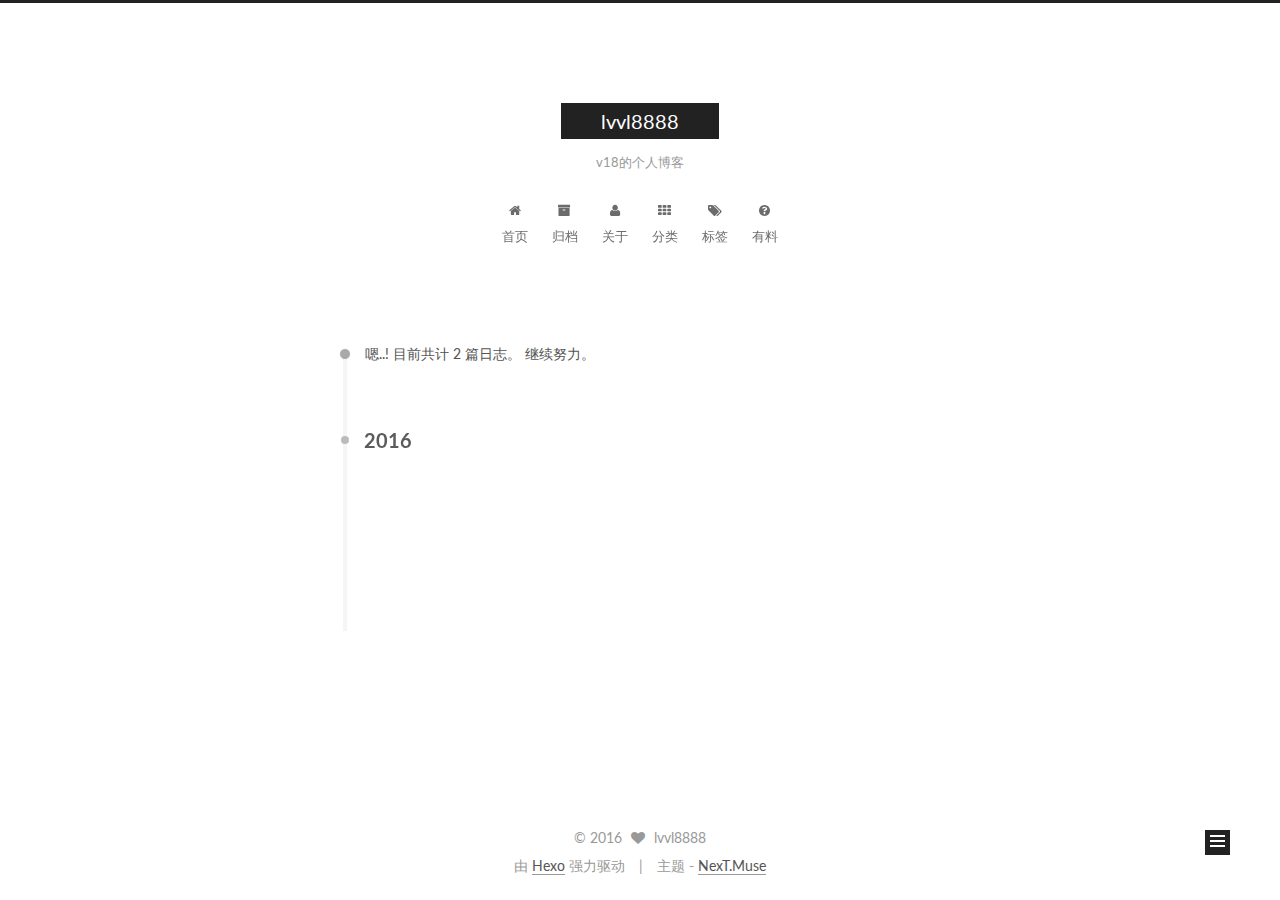
==== archives/index.html @ 8ee13467 "Site updated: 2016-05-21 14:00:47" ====
<!doctype html>



  


<html class="theme-next muse use-motion">
<head>
  <meta charset="UTF-8"/>
<meta http-equiv="X-UA-Compatible" content="IE=edge,chrome=1" />
<meta name="viewport" content="width=device-width, initial-scale=1, maximum-scale=1"/>



<meta http-equiv="Cache-Control" content="no-transform" />
<meta http-equiv="Cache-Control" content="no-siteapp" />












  
  
  <link href="/vendors/fancybox/source/jquery.fancybox.css?v=2.1.5" rel="stylesheet" type="text/css" />




  
  
  
  

  
    
    
  

  

  

  

  

  
    
    
    <link href="//fonts.googleapis.com/css?family=Lato:300,300italic,400,400italic,700,700italic&subset=latin,latin-ext" rel="stylesheet" type="text/css">
  






<link href="/vendors/font-awesome/css/font-awesome.min.css?v=4.4.0" rel="stylesheet" type="text/css" />

<link href="/css/main.css?v=5.0.1" rel="stylesheet" type="text/css" />


  <meta name="keywords" content="Hexo, NexT" />








  <link rel="shortcut icon" type="image/x-icon" href="/favicon.ico?v=5.0.1" />






<meta name="description" content="lvvl8888 v18">
<meta property="og:type" content="website">
<meta property="og:title" content="lvvl8888">
<meta property="og:url" content="http://yoursite.com/archives/index.html">
<meta property="og:site_name" content="lvvl8888">
<meta property="og:description" content="lvvl8888 v18">
<meta name="twitter:card" content="summary">
<meta name="twitter:title" content="lvvl8888">
<meta name="twitter:description" content="lvvl8888 v18">



<script type="text/javascript" id="hexo.configuration">
  var NexT = window.NexT || {};
  var CONFIG = {
    scheme: 'Muse',
    sidebar: {"position":"left","display":"post"},
    fancybox: true,
    motion: true,
    duoshuo: {
      userId: 0,
      author: '博主'
    }
  };
</script>

  <title> 归档 | lvvl8888 </title>
</head>

<body itemscope itemtype="http://schema.org/WebPage" lang="zh-Hans">

  










  
  
    
  

  <div class="container one-collumn sidebar-position-left  page-archive  ">
    <div class="headband"></div>

    <header id="header" class="header" itemscope itemtype="http://schema.org/WPHeader">
      <div class="header-inner"><div class="site-meta ">
  

  <div class="custom-logo-site-title">
    <a href="/"  class="brand" rel="start">
      <span class="logo-line-before"><i></i></span>
      <span class="site-title">lvvl8888</span>
      <span class="logo-line-after"><i></i></span>
    </a>
  </div>
  <p class="site-subtitle">v18的个人博客</p>
</div>

<div class="site-nav-toggle">
  <button>
    <span class="btn-bar"></span>
    <span class="btn-bar"></span>
    <span class="btn-bar"></span>
  </button>
</div>

<nav class="site-nav">
  

  
    <ul id="menu" class="menu">
      
        
        <li class="menu-item menu-item-home">
          <a href="/" rel="section">
            
              <i class="menu-item-icon fa fa-fw fa-home"></i> <br />
            
            首页
          </a>
        </li>
      
        
        <li class="menu-item menu-item-archives">
          <a href="/archives" rel="section">
            
              <i class="menu-item-icon fa fa-fw fa-archive"></i> <br />
            
            归档
          </a>
        </li>
      
        
        <li class="menu-item menu-item-about">
          <a href="/about" rel="section">
            
              <i class="menu-item-icon fa fa-fw fa-user"></i> <br />
            
            关于
          </a>
        </li>
      
        
        <li class="menu-item menu-item-categories">
          <a href="/categories" rel="section">
            
              <i class="menu-item-icon fa fa-fw fa-th"></i> <br />
            
            分类
          </a>
        </li>
      
        
        <li class="menu-item menu-item-tags">
          <a href="/tags" rel="section">
            
              <i class="menu-item-icon fa fa-fw fa-tags"></i> <br />
            
            标签
          </a>
        </li>
      
        
        <li class="menu-item menu-item-something">
          <a href="/something" rel="section">
            
              <i class="menu-item-icon fa fa-fw fa-question-circle"></i> <br />
            
            有料
          </a>
        </li>
      

      
    </ul>
  

  
</nav>

 </div>
    </header>

    <main id="main" class="main">
      <div class="main-inner">
        <div class="content-wrap">
          <div id="content" class="content">
            

  <section id="posts" class="posts-collapse">
    <span class="archive-move-on"></span>

    <span class="archive-page-counter">
      
      
      
        
      
      嗯..! 目前共计 2 篇日志。 继续努力。
    </span>

    

      
      
      

      
        
        <div class="collection-title">
          <h2 class="archive-year motion-element" id="archive-year-2016">2016</h2>
        </div>
      
      

      

  <article class="post post-type-normal" itemscope itemtype="http://schema.org/Article">
    <header class="post-header">

      <h1 class="post-title">
        
            <a class="post-title-link" href="/2016/05/21/lvvl第一篇博客/" itemprop="url">
              
                <span itemprop="name">lvvl第一篇博客</span>
              
            </a>
        
      </h1>

      <div class="post-meta">
        <time class="post-time" itemprop="dateCreated"
              datetime="2016-05-21T10:44:55+08:00"
              content="2016-05-21" >
          05-21
        </time>
      </div>

    </header>
  </article>



    

      
      
      

      
      

      

  <article class="post post-type-normal" itemscope itemtype="http://schema.org/Article">
    <header class="post-header">

      <h1 class="post-title">
        
            <a class="post-title-link" href="/2016/05/21/hello-world/" itemprop="url">
              
                <span itemprop="name">Hello World</span>
              
            </a>
        
      </h1>

      <div class="post-meta">
        <time class="post-time" itemprop="dateCreated"
              datetime="2016-05-21T07:44:03+08:00"
              content="2016-05-21" >
          05-21
        </time>
      </div>

    </header>
  </article>



    

  </section>

  



          </div>
          


          

        </div>
        
          
  
  <div class="sidebar-toggle">
    <div class="sidebar-toggle-line-wrap">
      <span class="sidebar-toggle-line sidebar-toggle-line-first"></span>
      <span class="sidebar-toggle-line sidebar-toggle-line-middle"></span>
      <span class="sidebar-toggle-line sidebar-toggle-line-last"></span>
    </div>
  </div>

  <aside id="sidebar" class="sidebar">
    <div class="sidebar-inner">

      

      

      <section class="site-overview sidebar-panel  sidebar-panel-active ">
        <div class="site-author motion-element" itemprop="author" itemscope itemtype="http://schema.org/Person">
          <img class="site-author-image" itemprop="image"
               src="/images/avatar.gif"
               alt="lvvl8888" />
          <p class="site-author-name" itemprop="name">lvvl8888</p>
          <p class="site-description motion-element" itemprop="description">lvvl8888 v18</p>
        </div>
        <nav class="site-state motion-element">
          <div class="site-state-item site-state-posts">
            <a href="/archives">
              <span class="site-state-item-count">2</span>
              <span class="site-state-item-name">日志</span>
            </a>
          </div>

          
            <div class="site-state-item site-state-categories">
              <a href="/categories">
                <span class="site-state-item-count">1</span>
                <span class="site-state-item-name">分类</span>
              </a>
            </div>
          

          
            <div class="site-state-item site-state-tags">
              <a href="/tags">
                <span class="site-state-item-count">3</span>
                <span class="site-state-item-name">标签</span>
              </a>
            </div>
          

        </nav>

        

        <div class="links-of-author motion-element">
          
        </div>

        
        

        
        

      </section>

      

    </div>
  </aside>


        
      </div>
    </main>

    <footer id="footer" class="footer">
      <div class="footer-inner">
        <div class="copyright" >
  
  &copy; 
  <span itemprop="copyrightYear">2016</span>
  <span class="with-love">
    <i class="fa fa-heart"></i>
  </span>
  <span class="author" itemprop="copyrightHolder">lvvl8888</span>
</div>

<div class="powered-by">
  由 <a class="theme-link" href="http://hexo.io">Hexo</a> 强力驱动
</div>

<div class="theme-info">
  主题 -
  <a class="theme-link" href="https://github.com/iissnan/hexo-theme-next">
    NexT.Muse
  </a>
</div>

        

        
      </div>
    </footer>

    <div class="back-to-top">
      <i class="fa fa-arrow-up"></i>
    </div>
  </div>

  

<script type="text/javascript">
  if (Object.prototype.toString.call(window.Promise) !== '[object Function]') {
    window.Promise = null;
  }
</script>









  



  
  <script type="text/javascript" src="/vendors/jquery/index.js?v=2.1.3"></script>

  
  <script type="text/javascript" src="/vendors/fastclick/lib/fastclick.min.js?v=1.0.6"></script>

  
  <script type="text/javascript" src="/vendors/jquery_lazyload/jquery.lazyload.js?v=1.9.7"></script>

  
  <script type="text/javascript" src="/vendors/velocity/velocity.min.js?v=1.2.1"></script>

  
  <script type="text/javascript" src="/vendors/velocity/velocity.ui.min.js?v=1.2.1"></script>

  
  <script type="text/javascript" src="/vendors/fancybox/source/jquery.fancybox.pack.js?v=2.1.5"></script>


  


  <script type="text/javascript" src="/js/src/utils.js?v=5.0.1"></script>

  <script type="text/javascript" src="/js/src/motion.js?v=5.0.1"></script>



  
  

  
  
    <script type="text/javascript" id="motion.page.archive">
      $('.archive-year').velocity('transition.slideLeftIn');
    </script>
  


  


  <script type="text/javascript" src="/js/src/bootstrap.js?v=5.0.1"></script>



  



  



  
  
  

  

  

</body>
</html>
---- css/main.css ----
/* normalize.css v3.0.2 | MIT License | git.io/normalize */
html {
  font-family: sans-serif; /* 1 */
  -ms-text-size-adjust: 100%; /* 2 */
  -webkit-text-size-adjust: 100%; /* 2 */
}
body {
  margin: 0;
}
article,
aside,
details,
figcaption,
figure,
footer,
header,
hgroup,
main,
menu,
nav,
section,
summary {
  display: block;
}
audio,
canvas,
progress,
video {
  display: inline-block; /* 1 */
  vertical-align: baseline; /* 2 */
}
audio:not([controls]) {
  display: none;
  height: 0;
}
[hidden],
template {
  display: none;
}
a {
  background-color: transparent;
}
a:active,
a:hover {
  outline: 0;
}
abbr[title] {
  border-bottom: 1px dotted;
}
b,
strong {
  font-weight: bold;
}
dfn {
  font-style: italic;
}
h1 {
  font-size: 2em;
  margin: 0.67em 0;
}
mark {
  background: #ff0;
  color: #000;
}
small {
  font-size: 80%;
}
sub,
sup {
  font-size: 75%;
  line-height: 0;
  position: relative;
  vertical-align: baseline;
}
sup {
  top: -0.5em;
}
sub {
  bottom: -0.25em;
}
img {
  border: 0;
}
svg:not(:root) {
  overflow: hidden;
}
figure {
  margin: 1em 40px;
}
hr {
  -moz-box-sizing: content-box;
  box-sizing: content-box;
  height: 0;
}
pre {
  overflow: auto;
}
code,
kbd,
pre,
samp {
  font-family: monospace, monospace;
  font-size: 1em;
}
button,
input,
optgroup,
select,
textarea {
  color: inherit; /* 1 */
  font: inherit; /* 2 */
  margin: 0; /* 3 */
}
button {
  overflow: visible;
}
button,
select {
  text-transform: none;
}
button,
html input[type="button"],
input[type="reset"],
input[type="submit"] {
  -webkit-appearance: button; /* 2 */
  cursor: pointer; /* 3 */
}
button[disabled],
html input[disabled] {
  cursor: default;
}
button::-moz-focus-inner,
input::-moz-focus-inner {
  border: 0;
  padding: 0;
}
input {
  line-height: normal;
}
input[type="checkbox"],
input[type="radio"] {
  box-sizing: border-box; /* 1 */
  padding: 0; /* 2 */
}
input[type="number"]::-webkit-inner-spin-button,
input[type="number"]::-webkit-outer-spin-button {
  height: auto;
}
input[type="search"] {
  -webkit-appearance: textfield; /* 1 */
  -moz-box-sizing: content-box;
  -webkit-box-sizing: content-box; /* 2 */
  box-sizing: content-box;
}
input[type="search"]::-webkit-search-cancel-button,
input[type="search"]::-webkit-search-decoration {
  -webkit-appearance: none;
}
fieldset {
  border: 1px solid #c0c0c0;
  margin: 0 2px;
  padding: 0.35em 0.625em 0.75em;
}
legend {
  border: 0; /* 1 */
  padding: 0; /* 2 */
}
textarea {
  overflow: auto;
}
optgroup {
  font-weight: bold;
}
table {
  border-collapse: collapse;
  border-spacing: 0;
}
td,
th {
  padding: 0;
}
::selection {
  background: #262a30;
  color: #fff;
}
body {
  position: relative;
  font-family: 'Lato', "PingFang SC", "Microsoft YaHei", sans-serif;
  font-size: 14px;
  line-height: 2;
  color: #555;
  background: #fff;
}
@media (max-width: 767px) {
  body {
    padding-right: 0 !important;
  }
}
@media (min-width: 768px) and (max-width: 991px) {
  body {
    padding-right: 0 !important;
  }
}
@media (min-width: 1600px) {
  body {
    font-size: 16px;
  }
}
h1,
h2,
h3,
h4,
h5,
h6 {
  margin: 0;
  padding: 0;
  font-weight: bold;
  line-height: 1.5;
  font-family: 'Lato', "PingFang SC", "Microsoft YaHei", sans-serif;
}
h2,
h3,
h4,
h5,
h6 {
  margin: 20px 0 15px;
}
h1 {
  font-size: 22px;
}
@media (max-width: 767px) {
  h1 {
    font-size: 18px;
  }
}
h2 {
  font-size: 20px;
}
@media (max-width: 767px) {
  h2 {
    font-size: 16px;
  }
}
h3 {
  font-size: 18px;
}
@media (max-width: 767px) {
  h3 {
    font-size: 14px;
  }
}
h4 {
  font-size: 16px;
}
@media (max-width: 767px) {
  h4 {
    font-size: 12px;
  }
}
h5 {
  font-size: 14px;
}
@media (max-width: 767px) {
  h5 {
    font-size: 10px;
  }
}
h6 {
  font-size: 12px;
}
@media (max-width: 767px) {
  h6 {
    font-size: 8px;
  }
}
p {
  margin: 0 0 25px 0;
}
a {
  color: #555;
  text-decoration: none;
  border-bottom: 1px solid #999;
  word-wrap: break-word;
}
a:hover {
  color: #222;
  border-bottom-color: #222;
}
ul {
  list-style: none;
}
blockquote {
  margin: 0;
  padding: 0;
}
img {
  display: block;
  margin: auto;
  max-width: 100%;
  height: auto;
}
hr {
  margin: 40px 0;
  height: 3px;
  border: none;
  background-color: #ddd;
  background-image: repeating-linear-gradient(-45deg, #fff, #fff 4px, transparent 4px, transparent 8px);
}
blockquote {
  padding: 0 15px;
  color: #666;
  border-left: 4px solid #ddd;
}
blockquote cite::before {
  content: "-";
  padding: 0 5px;
}
dt {
  font-weight: 700;
}
dd {
  margin: 0;
  padding: 0;
}
.text-left {
  text-align: left;
}
.text-center {
  text-align: center;
}
.text-right {
  text-align: right;
}
.text-justify {
  text-align: justify;
}
.text-nowrap {
  white-space: nowrap;
}
.text-lowercase {
  text-transform: lowercase;
}
.text-uppercase {
  text-transform: uppercase;
}
.text-capitalize {
  text-transform: capitalize;
}
.center-block {
  display: block;
  margin-left: auto;
  margin-right: auto;
}
.clearfix:before,
.clearfix:after {
  content: " ";
  display: table;
}
.clearfix:after {
  clear: both;
}
.pullquote {
  width: 45%;
}
.pullquote.left {
  float: left;
  margin-left: 5px;
  margin-right: 10px;
}
.pullquote.right {
  float: right;
  margin-left: 10px;
  margin-right: 5px;
}
.affix.affix.affix {
  position: fixed;
}
.translation {
  margin-top: -20px;
  font-size: 14px;
  color: #999;
}
.scrollbar-measure {
  width: 100px;
  height: 100px;
  overflow: scroll;
  position: absolute;
  top: -9999px;
}
.use-motion .motion-element {
  opacity: 0;
}
#local-search-input {
  padding: 3px;
  border: none;
  text-indent: 14px;
  border-radius: 0;
  width: 140px;
  outline: none;
  border-bottom: 1px solid #999;
  background: inherit;
  opacity: 0.5;
}
#local-search-input:focus {
  opacity: 1;
}
.search-icon {
  position: absolute;
  top: 9px;
}
table {
  margin: 20px 0;
  width: 100%;
  border-collapse: collapse;
  border-spacing: 0;
  border: 1px solid #ddd;
  font-size: 14px;
  table-layout: fixed;
  word-wrap: break-all;
}
table>tbody>tr:nth-of-type(odd) {
  background-color: #f9f9f9;
}
table>tbody>tr:hover {
  background-color: #f5f5f5;
}
caption,
th,
td {
  padding: 8px;
  text-align: left;
  vertical-align: middle;
  font-weight: normal;
}
th,
td {
  border-bottom: 3px solid #ddd;
  border-right: 1px solid #eee;
}
th {
  padding-bottom: 10px;
  font-weight: 700;
}
td {
  border-bottom-width: 1px;
}
html,
body {
  height: 100%;
}
.container {
  position: relative;
  min-height: 100%;
}
.header-inner {
  margin: 0 auto;
  padding: 100px 0 70px;
  width: 700px;
}
@media (min-width: 1600px) {
  .container .header-inner {
    width: 900px;
  }
}
.main {
  padding-bottom: 150px;
}
.main-inner {
  margin: 0 auto;
  width: 700px;
}
@media (min-width: 1600px) {
  .container .main-inner {
    width: 900px;
  }
}
.footer {
  position: absolute;
  left: 0;
  bottom: 0;
  width: 100%;
  min-height: 50px;
}
.footer-inner {
  box-sizing: border-box;
  margin: 20px auto;
  width: 700px;
}
@media (min-width: 1600px) {
  .container .footer-inner {
    width: 900px;
  }
}
pre,
.highlight {
  overflow: auto;
  margin: 20px 0;
  padding: 15px;
  font-size: 13px;
  color: #4d4d4c;
  background: #f7f7f7;
  line-height: 1.6;
}
pre,
code {
  font-family: consolas, Menlo, "PingFang SC", "Microsoft YaHei", monospace;
}
code {
  padding: 2px 4px;
  word-break: break-all;
  color: #555;
  background: #eee;
  border-radius: 4px;
  font-size: 13px;
}
pre code {
  padding: 0;
  color: #4d4d4c;
  background: none;
  text-shadow: none;
}
.highlight pre {
  border: none;
  margin: 0;
  padding: 1px;
}
.highlight table {
  margin: 0;
  width: auto;
  border: none;
}
.highlight td {
  border: none;
  padding: 0;
}
.highlight figcaption {
  font-size: 1em;
  color: #4d4d4c;
  line-height: 1em;
  margin-bottom: 1em;
}
.highlight figcaption:before,
.highlight figcaption:after {
  content: " ";
  display: table;
}
.highlight figcaption:after {
  clear: both;
}
.highlight figcaption a {
  float: right;
  color: #4d4d4c;
}
.highlight figcaption a:hover {
  border-bottom-color: #4d4d4c;
}
.highlight .gutter pre {
  color: #666;
  text-align: right;
  padding-right: 20px;
}
.highlight .line {
  height: 20px;
}
.gist table {
  width: auto;
}
.gist table td {
  border: none;
}
pre .comment {
  color: #8e908c;
}
pre .variable,
pre .attribute,
pre .tag,
pre .regexp,
pre .ruby .constant,
pre .xml .tag .title,
pre .xml .pi,
pre .xml .doctype,
pre .html .doctype,
pre .css .id,
pre .css .class,
pre .css .pseudo {
  color: #c82829;
}
pre .number,
pre .preprocessor,
pre .built_in,
pre .literal,
pre .params,
pre .constant,
pre .command {
  color: #f5871f;
}
pre .ruby .class .title,
pre .css .rules .attribute,
pre .string,
pre .value,
pre .inheritance,
pre .header,
pre .ruby .symbol,
pre .xml .cdata,
pre .special,
pre .number,
pre .formula {
  color: #718c00;
}
pre .title,
pre .css .hexcolor {
  color: #3e999f;
}
pre .function,
pre .python .decorator,
pre .python .title,
pre .ruby .function .title,
pre .ruby .title .keyword,
pre .perl .sub,
pre .javascript .title,
pre .coffeescript .title {
  color: #4271ae;
}
pre .keyword,
pre .javascript .function {
  color: #8959a8;
}
.full-image.full-image.full-image {
  border: none;
  max-width: 100%;
  width: auto;
  margin: 20px auto;
}
@media (min-width: 992px) {
  .full-image.full-image.full-image {
    max-width: none;
    width: 126%;
    margin: 0 -13%;
  }
}
.blockquote-center,
.page-home .post-type-quote blockquote,
.page-post-detail .post-type-quote blockquote {
  position: relative;
  margin: 40px 0;
  padding: 0;
  border-left: none;
  text-align: center;
}
.blockquote-center::before,
.page-home .post-type-quote blockquote::before,
.page-post-detail .post-type-quote blockquote::before,
.blockquote-center::after,
.page-home .post-type-quote blockquote::after,
.page-post-detail .post-type-quote blockquote::after {
  position: absolute;
  content: ' ';
  display: block;
  width: 100%;
  height: 24px;
  opacity: 0.2;
  background-repeat: no-repeat;
  background-position: 0 -6px;
  background-size: 22px 22px;
}
.blockquote-center::before,
.page-home .post-type-quote blockquote::before,
.page-post-detail .post-type-quote blockquote::before {
  top: -20px;
  background-image: url("../images/quote-l.svg");
  border-top: 1px solid #ccc;
}
.blockquote-center::after,
.page-home .post-type-quote blockquote::after,
.page-post-detail .post-type-quote blockquote::after {
  bottom: -20px;
  background-image: url("../images/quote-r.svg");
  border-bottom: 1px solid #ccc;
  background-position: 100% 8px;
}
.blockquote-center p,
.page-home .post-type-quote blockquote p,
.page-post-detail .post-type-quote blockquote p,
.blockquote-center div,
.page-home .post-type-quote blockquote div,
.page-post-detail .post-type-quote blockquote div {
  text-align: center;
}
.post .post-body .group-picture img {
  box-sizing: border-box;
  padding: 0 3px;
  border: none;
}
.post .group-picture-row {
  overflow: hidden;
  margin-top: 6px;
}
.post .group-picture-row:first-child {
  margin-top: 0;
}
.post .group-picture-column {
  float: left;
}
.page-post-detail .post-body .group-picture-column {
  float: none;
  margin-top: 10px;
  width: auto !important;
}
.page-post-detail .post-body .group-picture-column img {
  margin: 0 auto;
}
.page-archive .group-picture-container {
  overflow: hidden;
}
.page-archive .group-picture-row {
  float: left;
}
.page-archive .group-picture-row:first-child {
  margin-top: 6px;
}
.page-archive .group-picture-column {
  max-width: 150px;
  max-height: 150px;
}
.btn {
  display: inline-block;
  padding: 0 20px;
  font-size: 14px;
  color: #fff;
  background: #222;
  border: 2px solid #222;
  text-decoration: none;
  border-radius: 0;
  transition-property: background-color;
  transition-duration: 0.2s;
  transition-timing-function: ease-in-out;
  transition-delay: 0s;
}
.btn:hover,
.post-more-link .btn:hover {
  border-color: #222;
  color: #222;
  background: #fff;
}
.btn-bar {
  display: block;
  width: 22px;
  height: 2px;
  background: #555;
  border-radius: 1px;
}
.btn-bar+.btn-bar {
  margin-top: 4px;
}
.pagination {
  margin: 120px 0 40px;
  text-align: center;
  border-top: 1px solid #eee;
}
.page-number-basic,
.pagination .prev,
.pagination .next,
.pagination .page-number,
.pagination .space {
  display: inline-block;
  position: relative;
  top: -1px;
  margin: 0 10px;
  padding: 0 10px;
  line-height: 30px;
}
@media (max-width: 767px) {
  .page-number-basic,
  .pagination .prev,
  .pagination .next,
  .pagination .page-number,
  .pagination .space {
    margin: 0 5px;
  }
}
.pagination .prev,
.pagination .next,
.pagination .page-number {
  border-bottom: 0;
  border-top: 1px solid #eee;
  transition-property: border-color;
  transition-duration: 0.2s;
  transition-timing-function: ease-in-out;
  transition-delay: 0s;
}
.pagination .prev:hover,
.pagination .next:hover,
.pagination .page-number:hover {
  border-top-color: #222;
}
.pagination .space {
  padding: 0;
  margin: 0;
}
.pagination .prev {
  margin-left: 0;
}
.pagination .next {
  margin-right: 0;
}
.pagination .page-number.current {
  color: #fff;
  background: #ccc;
  border-top-color: #ccc;
}
@media (max-width: 767px) {
  .pagination {
    border-top: none;
  }
  .pagination .prev,
  .pagination .next,
  .pagination .page-number {
    margin-bottom: 10px;
    border-top: 0;
    border-bottom: 1px solid #eee;
  }
  .pagination .prev:hover,
  .pagination .next:hover,
  .pagination .page-number:hover {
    border-bottom-color: #222;
  }
}
.comments {
  margin: 60px 20px 0;
}
.tag-cloud {
  text-align: center;
}
.tag-cloud a {
  display: inline-block;
  margin: 10px;
}
.back-to-top {
  box-sizing: border-box;
  position: fixed;
  bottom: -100px;
  right: 50px;
  z-index: 1050;
  padding: 0 6px;
  width: 25px;
  background: #222;
  font-size: 12px;
  opacity: 1;
  color: #fff;
  cursor: pointer;
  text-align: center;
  -webkit-transform: translateZ(0);
  transition-property: bottom;
  transition-duration: 0.2s;
  transition-timing-function: ease-in-out;
  transition-delay: 0s;
}
@media (max-width: 767px) {
  .back-to-top {
    display: none;
  }
}
@media (min-width: 768px) and (max-width: 991px) {
  .back-to-top {
    display: none;
  }
}
.back-to-top.back-to-top-on {
  bottom: 19px;
}
.header {
  background: #fff;
}
.header-inner {
  position: relative;
}
.headband {
  height: 3px;
  background: #222;
}
.site-meta {
  margin: 0;
  text-align: center;
}
@media (max-width: 767px) {
  .site-meta {
    text-align: center;
  }
}
.brand {
  position: relative;
  display: inline-block;
  padding: 0 40px;
  color: #fff;
  background: #222;
  border-bottom: none;
}
.brand:hover {
  color: #fff;
}
.logo {
  display: inline-block;
  margin-right: 5px;
  line-height: 36px;
  vertical-align: top;
}
.site-title {
  display: inline-block;
  vertical-align: top;
  line-height: 36px;
  font-size: 20px;
  font-weight: normal;
  font-family: 'Lato', "PingFang SC", "Microsoft YaHei", sans-serif;
}
.site-subtitle {
  margin-top: 10px;
  font-size: 13px;
  color: #999;
}
.use-motion .brand {
  opacity: 0;
}
.use-motion .logo,
.use-motion .site-title,
.use-motion .site-subtitle {
  opacity: 0;
  position: relative;
  top: -10px;
}
.site-nav-toggle {
  display: none;
  position: absolute;
  top: 10px;
  left: 10px;
}
@media (max-width: 767px) {
  .site-nav-toggle {
    display: block;
  }
}
.site-nav-toggle button {
  margin-top: 2px;
  padding: 9px 10px;
  background: transparent;
  border: none;
}
@media (max-width: 767px) {
  .site-nav {
    display: none;
    margin: 0 -10px;
    padding: 0 10px;
    clear: both;
    border-top: 1px solid #ddd;
  }
}
@media (min-width: 768px) and (max-width: 991px) {
  .site-nav {
    display: block !important;
  }
}
@media (min-width: 992px) {
  .site-nav {
    display: block !important;
  }
}
.menu {
  margin-top: 20px;
  padding-left: 0;
  text-align: center;
}
.menu .menu-item {
  display: inline-block;
  margin: 0 10px;
}
@media screen and (max-width: 767px) {
  .menu .menu-item {
    margin-top: 10px;
  }
}
.menu .menu-item a {
  display: block;
  font-size: 13px;
  text-transform: capitalize;
  line-height: inherit;
  border-bottom: 1px solid transparent;
  transition-property: border-color;
  transition-duration: 0.2s;
  transition-timing-function: ease-in-out;
  transition-delay: 0s;
}
.menu .menu-item a:hover {
  border-bottom-color: #222;
}
.menu .menu-item .fa {
  margin-right: 5px;
}
.use-motion .menu-item {
  opacity: 0;
}
.post-body {
  font-family: 'Lato', "PingFang SC", "Microsoft YaHei", sans-serif;
}
@media (max-width: 767px) {
  .post-body {
    word-break: break-word;
  }
}
.post-body .fancybox img {
  display: block !important;
  margin: 0 auto;
  cursor: pointer;
  cursor: zoom-in;
  cursor: -webkit-zoom-in;
}
.post-body .image-caption,
.post-body .figure .caption {
  margin: 10px auto 15px;
  text-align: center;
  font-size: 14px;
  color: #999;
  font-weight: bold;
  line-height: 1;
}
.post-sticky-flag {
  display: inline-block;
  font-size: 16px;
  -ms-transform: rotate(30deg);
  -webkit-transform: rotate(30deg);
  -moz-transform: rotate(30deg);
  -ms-transform: rotate(30deg);
  -o-transform: rotate(30deg);
  transform: rotate(30deg);
}
.posts-expand {
  padding-top: 40px;
}
@media (max-width: 767px) {
  .posts-expand {
    margin: 0 20px;
  }
  .post-body pre,
  .post-body .highlight {
    padding: 10px;
  }
  .post-body pre .gutter pre,
  .post-body .highlight .gutter pre {
    padding-right: 10px;
  }
}
@media (min-width: 992px) {
  .posts-expand .post-body {
    text-align: justify;
  }
}
.posts-expand .post-body h2,
.posts-expand .post-body h3,
.posts-expand .post-body h4,
.posts-expand .post-body h5,
.posts-expand .post-body h6 {
  padding-top: 10px;
}
.posts-expand .post-body h2 .header-anchor,
.posts-expand .post-body h3 .header-anchor,
.posts-expand .post-body h4 .header-anchor,
.posts-expand .post-body h5 .header-anchor,
.posts-expand .post-body h6 .header-anchor {
  float: right;
  margin-left: 10px;
  color: #ccc;
  border-bottom-style: none;
  visibility: hidden;
}
.posts-expand .post-body h2 .header-anchor:hover,
.posts-expand .post-body h3 .header-anchor:hover,
.posts-expand .post-body h4 .header-anchor:hover,
.posts-expand .post-body h5 .header-anchor:hover,
.posts-expand .post-body h6 .header-anchor:hover {
  color: inherit;
}
.posts-expand .post-body h2:hover .header-anchor,
.posts-expand .post-body h3:hover .header-anchor,
.posts-expand .post-body h4:hover .header-anchor,
.posts-expand .post-body h5:hover .header-anchor,
.posts-expand .post-body h6:hover .header-anchor {
  visibility: visible;
}
.posts-expand .post-body ul li {
  list-style: circle;
}
.posts-expand .post-body img {
  box-sizing: border-box;
  margin: auto;
  padding: 3px;
  border: 1px solid #ddd;
}
.posts-expand .fancybox img {
  margin: 0 auto;
}
@media (max-width: 767px) {
  .posts-collapse {
    margin: 0 20px;
  }
  .posts-collapse .post-title,
  .posts-collapse .post-meta {
    display: block;
    width: auto;
    text-align: left;
  }
}
.posts-collapse {
  position: relative;
  z-index: 1010;
  margin-left: 55px;
}
.posts-collapse::after {
  content: " ";
  position: absolute;
  top: 20px;
  left: 0;
  margin-left: -2px;
  width: 4px;
  height: 100%;
  background: #f5f5f5;
  z-index: -1;
}
@media (max-width: 767px) {
  .posts-collapse {
    margin: 0 20px;
  }
}
.posts-collapse .collection-title {
  position: relative;
  margin: 60px 0;
}
.posts-collapse .collection-title h2 {
  margin-left: 20px;
}
.posts-collapse .collection-title small {
  color: #bbb;
}
.posts-collapse .collection-title::before {
  content: " ";
  position: absolute;
  left: 0;
  top: 50%;
  margin-left: -4px;
  margin-top: -4px;
  width: 8px;
  height: 8px;
  background: #bbb;
  border-radius: 50%;
}
.posts-collapse .post {
  margin: 30px 0;
}
.posts-collapse .post-header {
  position: relative;
  transition-duration: 0.2s;
  transition-timing-function: ease-in-out;
  transition-delay: 0s;
  transition-property: border;
  border-bottom: 1px dashed #ccc;
}
.posts-collapse .post-header::before {
  content: " ";
  position: absolute;
  left: 0;
  top: 12px;
  width: 6px;
  height: 6px;
  margin-left: -4px;
  background: #bbb;
  border-radius: 50%;
  border: 1px solid #fff;
  transition-duration: 0.2s;
  transition-timing-function: ease-in-out;
  transition-delay: 0s;
  transition-property: background;
}
.posts-collapse .post-header:hover {
  border-bottom-color: #666;
}
.posts-collapse .post-header:hover::before {
  background: #222;
}
.posts-collapse .post-meta {
  position: absolute;
  font-size: 12px;
  left: 20px;
  top: 5px;
}
.posts-collapse .post-comments-count {
  display: none;
}
.posts-collapse .post-title {
  margin-left: 60px;
  font-size: 16px;
  font-weight: normal;
  line-height: inherit;
}
.posts-collapse .post-title::after {
  margin-left: 3px;
  opacity: 0.6;
}
.posts-collapse .post-title a {
  color: #666;
  border-bottom: none;
}
.page-home .post-type-quote .post-header,
.page-post-detail .post-type-quote .post-header,
.page-home .post-type-quote .post-tags,
.page-post-detail .post-type-quote .post-tags {
  display: none;
}
.posts-expand .post-title {
  font-size: 26px;
  text-align: center;
  word-break: break-word;
  font-weight: 400;
}
@media (max-width: 767px) {
  .posts-expand .post-title {
    font-size: 22px;
  }
}
.posts-expand .post-title-link {
  display: inline-block;
  position: relative;
  color: #555;
  border-bottom: none;
  line-height: 1.2;
  vertical-align: top;
}
.posts-expand .post-title-link::before {
  content: "";
  position: absolute;
  width: 100%;
  height: 2px;
  bottom: 0;
  left: 0;
  background-color: #000;
  visibility: hidden;
  -webkit-transform: scaleX(0);
  -moz-transform: scaleX(0);
  -ms-transform: scaleX(0);
  -o-transform: scaleX(0);
  transform: scaleX(0);
  transition-duration: 0.2s;
  transition-timing-function: ease-in-out;
  transition-delay: 0s;
}
.posts-expand .post-title-link:hover::before {
  visibility: visible;
  -webkit-transform: scaleX(1);
  -moz-transform: scaleX(1);
  -ms-transform: scaleX(1);
  -o-transform: scaleX(1);
  transform: scaleX(1);
}
.posts-expand .post-title-link .fa {
  font-size: 16px;
}
.posts-expand .post-meta {
  margin: 3px 0 60px 0;
  color: #999;
  font-family: 'Lato', "PingFang SC", "Microsoft YaHei", sans-serif;
  font-size: 12px;
  text-align: center;
}
.posts-expand .post-meta .post-category-list {
  display: inline-block;
  margin: 0;
  padding: 3px;
}
.posts-expand .post-meta .post-category-list-link {
  color: #999;
}
.post-meta-item-icon {
  display: none;
  margin-right: 3px;
}
@media (min-width: 768px) and (max-width: 991px) {
  .post-meta-item-icon {
    display: inline-block;
  }
}
@media (max-width: 767px) {
  .post-meta-item-icon {
    display: inline-block;
  }
}
@media (min-width: 768px) and (max-width: 991px) {
  .post-meta-item-text {
    display: none;
  }
}
@media (max-width: 767px) {
  .post-meta-item-text {
    display: none;
  }
}
@media (max-width: 767px) {
  .posts-expand .post-comments-count {
    display: none;
  }
}
.post-more-link {
  margin-top: 50px;
}
.post-more-link .btn {
  color: #fff;
  font-size: 14px;
  background: #222;
  border-radius: 0;
  line-height: 2;
}
.posts-expand .post-tags {
  margin-top: 40px;
  text-align: center;
}
.posts-expand .post-tags a {
  display: inline-block;
  margin-right: 10px;
  font-size: 13px;
}
.post-nav {
  overflow: hidden;
  margin-top: 60px;
  padding: 10px;
  white-space: nowrap;
  border-top: 1px solid #eee;
}
.post-nav-item {
  display: inline-block;
  width: 50%;
  white-space: normal;
}
.post-nav-item a {
  position: relative;
  display: inline-block;
  line-height: 25px;
  font-size: 14px;
  color: #555;
  border-bottom: none;
}
.post-nav-item a:hover {
  color: #222;
  border-bottom: none;
}
.post-nav-item a:active {
  top: 2px;
}
.post-nav-item a i {
  font-size: 12px;
}
.post-nav-prev {
  text-align: right;
}
.posts-expand .post-eof {
  display: block;
  margin: 80px auto 60px;
  width: 8%;
  height: 1px;
  background: #ccc;
  text-align: center;
}
.post:last-child .post-eof.post-eof.post-eof {
  display: none;
}
.post-gallery {
  display: table;
  table-layout: fixed;
  width: 100%;
  border-collapse: separate;
}
.post-gallery-row {
  display: table-row;
}
.post-gallery .post-gallery-img {
  display: table-cell;
  text-align: center;
  vertical-align: middle;
  border: none;
}
.post-gallery .post-gallery-img img {
  max-width: 100%;
  max-height: 100%;
  border: none;
}
.fancybox-close,
.fancybox-close:hover {
  border: none;
}
.sidebar {
  position: fixed;
  right: 0;
  top: 0;
  bottom: 0;
  width: 0;
  z-index: 1040;
  box-shadow: inset 0 2px 6px #000;
  background: #222;
  -webkit-transform: translateZ(0);
}
.sidebar a {
  color: #999;
  border-bottom-color: #555;
}
.sidebar a:hover {
  color: #eee;
}
@media (min-width: 768px) and (max-width: 991px) {
  .sidebar {
    display: none !important;
  }
}
@media (max-width: 767px) {
  .sidebar {
    display: none !important;
  }
}
.sidebar-inner {
  position: relative;
  padding: 20px 10px;
  color: #999;
  text-align: center;
}
.sidebar-toggle {
  position: fixed;
  right: 50px;
  bottom: 45px;
  width: 15px;
  height: 15px;
  padding: 5px;
  background: #222;
  line-height: 0;
  z-index: 1050;
  cursor: pointer;
  -webkit-transform: translateZ(0);
}
@media (min-width: 768px) and (max-width: 991px) {
  .sidebar-toggle {
    display: none;
  }
}
@media (max-width: 767px) {
  .sidebar-toggle {
    display: none;
  }
}
.sidebar-toggle-line {
  position: relative;
  display: inline-block;
  vertical-align: top;
  height: 2px;
  width: 100%;
  background: #fff;
  margin-top: 3px;
}
.sidebar-toggle-line:first-child {
  margin-top: 0;
}
.site-author-image {
  display: block;
  margin: 0 auto;
  padding: 2px;
  max-width: 96px;
  height: auto;
  border: 2px solid #333;
}
.site-author-name {
  margin: 5px 0 0;
  text-align: center;
  color: #f5f5f5;
  font-weight: normal;
}
.site-description {
  margin-top: 5px;
  text-align: center;
  font-size: 14px;
  color: #999;
}
.site-state {
  overflow: hidden;
  line-height: 1.4;
  white-space: nowrap;
  text-align: center;
}
.site-state-item {
  display: inline-block;
  padding: 0 15px;
  border-left: 1px solid #333;
}
.site-state-item:first-child {
  border-left: none;
}
.site-state-item a {
  border-bottom: none;
}
.site-state-item-count {
  display: block;
  text-align: center;
  color: inherit;
  font-weight: 600;
  font-size: 18px;
}
.site-state-item-name {
  font-size: 13px;
  color: inherit;
}
.feed-link {
  margin-top: 20px;
}
.feed-link a {
  display: inline-block;
  padding: 0 15px;
  color: #fc6423;
  border: 1px solid #fc6423;
  border-radius: 4px;
}
.feed-link a i {
  color: #fc6423;
  font-size: 14px;
}
.feed-link a:hover {
  color: #fff;
  background: #fc6423;
}
.feed-link a:hover i {
  color: #fff;
}
.links-of-author {
  margin-top: 20px;
}
.links-of-author a {
  display: inline-block;
  vertical-align: middle;
  margin-right: 10px;
  margin-bottom: 10px;
  border-bottom-color: #555;
  font-size: 13px;
}
.links-of-author a:before {
  display: inline-block;
  vertical-align: middle;
  margin-right: 3px;
  content: " ";
  width: 4px;
  height: 4px;
  border-radius: 50%;
  background: #d4c159;
}
.links-of-blogroll {
  font-size: 13px;
}
.links-of-blogroll-title {
  margin-top: 20px;
  font-size: 14px;
  font-weight: 600;
}
.links-of-blogroll-list {
  margin: 0;
  padding: 0;
}
.links-of-blogroll-item {
  padding: 2px 10px;
}
.sidebar-nav {
  margin: 0 0 20px;
  padding-left: 0;
}
.sidebar-nav li {
  display: inline-block;
  cursor: pointer;
  border-bottom: 1px solid transparent;
  font-size: 14px;
  color: #555;
}
.sidebar-nav li:hover {
  color: #f5f5f5;
}
.page-post-detail .sidebar-nav-toc {
  padding: 0 5px;
}
.page-post-detail .sidebar-nav-overview {
  margin-left: 10px;
}
.sidebar-nav .sidebar-nav-active {
  color: #87daff;
  border-bottom-color: #87daff;
}
.sidebar-nav .sidebar-nav-active:hover {
  color: #87daff;
}
.sidebar-panel {
  display: none;
}
.sidebar-panel-active {
  display: block;
}
.post-toc-empty {
  font-size: 14px;
  color: #666;
}
.post-toc-wrap {
  overflow: hidden;
}
.post-toc {
  overflow: auto;
}
.post-toc ol {
  margin: 0;
  padding: 0 2px 5px 10px;
  text-align: left;
  list-style: none;
  font-size: 14px;
}
.post-toc ol > ol {
  padding-left: 0;
}
.post-toc ol a {
  transition-duration: 0.2s;
  transition-timing-function: ease-in-out;
  transition-delay: 0s;
  transition-property: all;
  color: #999;
  border-bottom-color: #555;
}
.post-toc ol a:hover {
  color: #ccc;
  border-bottom-color: #ccc;
}
.post-toc .nav-item {
  overflow: hidden;
  text-overflow: ellipsis;
  white-space: nowrap;
  line-height: 1.8;
}
.post-toc .nav .nav-child {
  display: none;
}
.post-toc .nav .active > .nav-child {
  display: block;
}
.post-toc .nav .active-current > .nav-child {
  display: block;
}
.post-toc .nav .active-current > .nav-child > .nav-item {
  display: block;
}
.post-toc .nav .active > a {
  color: #87daff;
  border-bottom-color: #87daff;
}
.post-toc .nav .active-current > a {
  color: #87daff;
}
.post-toc .nav .active-current > a:hover {
  color: #87daff;
}
.footer {
  font-size: 14px;
  color: #999;
}
.footer img {
  border: none;
}
.footer-inner {
  text-align: center;
}
.with-love {
  display: inline-block;
  margin: 0 5px;
}
.powered-by,
.theme-info {
  display: inline-block;
}
.powered-by {
  margin-right: 10px;
}
.powered-by::after {
  content: "|";
  padding-left: 10px;
}
.cc-license {
  margin-top: 10px;
  text-align: center;
}
.cc-license .cc-opacity {
  opacity: 0.7;
  border-bottom: none;
}
.cc-license .cc-opacity:hover {
  opacity: 0.9;
}
.cc-license img {
  display: inline-block;
}
.theme-next #ds-thread #ds-reset {
  color: #555;
}
.theme-next #ds-thread #ds-reset .ds-replybox {
  margin-bottom: 30px;
}
.theme-next #ds-thread #ds-reset .ds-replybox .ds-avatar,
.theme-next #ds-reset .ds-avatar img {
  box-shadow: none;
}
.theme-next #ds-thread #ds-reset .ds-textarea-wrapper {
  border-color: #c7d4e1;
  background: none;
  border-top-right-radius: 3px;
  border-top-left-radius: 3px;
}
.theme-next #ds-thread #ds-reset .ds-textarea-wrapper textarea {
  height: 60px;
}
.theme-next #ds-reset .ds-rounded-top {
  border-radius: 0;
}
.theme-next #ds-thread #ds-reset .ds-post-toolbar {
  box-sizing: border-box;
  border: 1px solid #c7d4e1;
  background: #f6f8fa;
}
.theme-next #ds-thread #ds-reset .ds-post-options {
  height: 40px;
  border: none;
  background: none;
}
.theme-next #ds-thread #ds-reset .ds-toolbar-buttons {
  top: 11px;
}
.theme-next #ds-thread #ds-reset .ds-sync {
  top: 5px;
}
.theme-next #ds-thread #ds-reset .ds-post-button {
  top: 4px;
  right: 5px;
  width: 90px;
  height: 30px;
  border: 1px solid #c5ced7;
  border-radius: 3px;
  background-image: linear-gradient(#fbfbfc, #f5f7f9);
  color: #60676d;
}
.theme-next #ds-thread #ds-reset .ds-post-button:hover {
  background-position: 0 -30px;
  color: #60676d;
}
.theme-next #ds-thread #ds-reset .ds-comments-info {
  padding: 10px 0;
}
.theme-next #ds-thread #ds-reset .ds-sort {
  display: none;
}
.theme-next #ds-thread #ds-reset li.ds-tab a.ds-current {
  border: none;
  background: #f6f8fa;
  color: #60676d;
}
.theme-next #ds-thread #ds-reset li.ds-tab a.ds-current:hover {
  background-color: #e9f0f7;
  color: #60676d;
}
.theme-next #ds-thread #ds-reset li.ds-tab a {
  border-radius: 2px;
  padding: 5px;
}
.theme-next #ds-thread #ds-reset .ds-login-buttons p {
  color: #999;
  line-height: 36px;
}
.theme-next #ds-thread #ds-reset .ds-login-buttons .ds-service-list li {
  height: 28px;
}
.theme-next #ds-thread #ds-reset .ds-service-list a {
  background: none;
  padding: 5px;
  border: 1px solid;
  border-radius: 3px;
  text-align: center;
}
.theme-next #ds-thread #ds-reset .ds-service-list a:hover {
  color: #fff;
  background: #666;
}
.theme-next #ds-thread #ds-reset .ds-service-list .ds-weibo {
  color: #fc9b00;
  border-color: #fc9b00;
}
.theme-next #ds-thread #ds-reset .ds-service-list .ds-weibo:hover {
  background: #fc9b00;
}
.theme-next #ds-thread #ds-reset .ds-service-list .ds-qq {
  color: #60a3ec;
  border-color: #60a3ec;
}
.theme-next #ds-thread #ds-reset .ds-service-list .ds-qq:hover {
  background: #60a3ec;
}
.theme-next #ds-thread #ds-reset .ds-service-list .ds-renren {
  color: #2e7ac4;
  border-color: #2e7ac4;
}
.theme-next #ds-thread #ds-reset .ds-service-list .ds-renren:hover {
  background: #2e7ac4;
}
.theme-next #ds-thread #ds-reset .ds-service-list .ds-douban {
  color: #37994c;
  border-color: #37994c;
}
.theme-next #ds-thread #ds-reset .ds-service-list .ds-douban:hover {
  background: #37994c;
}
.theme-next #ds-thread #ds-reset .ds-service-list .ds-kaixin {
  color: #fef20d;
  border-color: #fef20d;
}
.theme-next #ds-thread #ds-reset .ds-service-list .ds-kaixin:hover {
  background: #fef20d;
}
.theme-next #ds-thread #ds-reset .ds-service-list .ds-netease {
  color: #f00;
  border-color: #f00;
}
.theme-next #ds-thread #ds-reset .ds-service-list .ds-netease:hover {
  background: #f00;
}
.theme-next #ds-thread #ds-reset .ds-service-list .ds-sohu {
  color: #ffcb05;
  border-color: #ffcb05;
}
.theme-next #ds-thread #ds-reset .ds-service-list .ds-sohu:hover {
  background: #ffcb05;
}
.theme-next #ds-thread #ds-reset .ds-service-list .ds-baidu {
  color: #2831e0;
  border-color: #2831e0;
}
.theme-next #ds-thread #ds-reset .ds-service-list .ds-baidu:hover {
  background: #2831e0;
}
.theme-next #ds-thread #ds-reset .ds-service-list .ds-google {
  color: #166bec;
  border-color: #166bec;
}
.theme-next #ds-thread #ds-reset .ds-service-list .ds-google:hover {
  background: #166bec;
}
.theme-next #ds-thread #ds-reset .ds-service-list .ds-weixin {
  color: #00ce0d;
  border-color: #00ce0d;
}
.theme-next #ds-thread #ds-reset .ds-service-list .ds-weixin:hover {
  background: #00ce0d;
}
.theme-next #ds-thread #ds-reset .ds-service-list .ds-more-services {
  border: none;
}
.theme-next #ds-thread #ds-reset .ds-service-list .ds-more-services:hover {
  background: none;
}
.theme-next #ds-reset .duoshuo-ua-admin {
  display: inline-block;
  color: #f00;
}
.theme-next #ds-reset .duoshuo-ua-platform,
.theme-next #ds-reset .duoshuo-ua-browser {
  color: #ccc;
}
.theme-next #ds-reset .duoshuo-ua-platform .fa,
.theme-next #ds-reset .duoshuo-ua-browser .fa {
  display: inline-block;
  margin-right: 3px;
}
.theme-next #ds-reset .duoshuo-ua-separator {
  display: inline-block;
  margin-left: 5px;
}
.theme-next .this_ua {
  background-color: #ccc !important;
  border-radius: 4px;
  padding: 0 5px !important;
  margin: 1px 1px !important;
  border: 1px solid #bbb !important;
  color: #fff;
  display: inline-block !important;
}
.theme-next .this_ua.admin {
  background-color: #d9534f !important;
  border-color: #d9534f !important;
}
.theme-next .this_ua.platform.iOS,
.theme-next .this_ua.platform.Mac,
.theme-next .this_ua.platform.Windows {
  background-color: #39b3d7 !important;
  border-color: #46b8da !important;
}
.theme-next .this_ua.platform.Linux {
  background-color: #3a3a3a !important;
  border-color: #1f1f1f !important;
}
.theme-next .this_ua.platform.Android {
  background-color: #00c47d !important;
  border-color: #01b171 !important;
}
.theme-next .this_ua.browser.Mobile,
.theme-next .this_ua.browser.Chrome {
  background-color: #5cb85c !important;
  border-color: #4cae4c !important;
}
.theme-next .this_ua.browser.Firefox {
  background-color: #f0ad4e !important;
  border-color: #eea236 !important;
}
.theme-next .this_ua.browser.Maxthon,
.theme-next .this_ua.browser.IE {
  background-color: #428bca !important;
  border-color: #357ebd !important;
}
.theme-next .this_ua.browser.baidu,
.theme-next .this_ua.browser.UCBrowser,
.theme-next .this_ua.browser.Opera {
  background-color: #d9534f !important;
  border-color: #d43f3a !important;
}
.theme-next .this_ua.browser.Android,
.theme-next .this_ua.browser.QQBrowser {
  background-color: #78ace9 !important;
  border-color: #4cae4c !important;
}
.post-spread {
  margin-top: 20px;
  text-align: center;
}
.jiathis_style {
  display: inline-block;
}
.jiathis_style a {
  border: none;
}
.post-spread {
  margin-top: 20px;
  text-align: center;
}
.bdshare-slide-button-box a {
  border: none;
}
.bdsharebuttonbox {
  display: inline-block;
}
.bdsharebuttonbox a {
  border: none;
}
ul.search-result-list {
  padding-left: 0px;
  margin: 0px 5px 0px 8px;
}
p.search-result {
  border-bottom: 1px dashed #ccc;
  padding: 5px 0;
}
a.search-result-title {
  font-weight: bold;
}
a.search-result {
  border-bottom: transparent;
  display: block;
  white-space: nowrap;
  overflow: hidden;
  text-overflow: ellipsis;
}
.search-keyword {
  border-bottom: 1px dashed #4088b8;
  font-weight: bold;
}
#local-search-result {
  height: 90%;
  overflow: auto;
}
.popup {
  display: none;
  position: fixed;
  top: 10%;
  left: 50%;
  width: 700px;
  height: 80%;
  margin-left: -350px;
  padding: 3px 0 0 10px;
  background: #fff;
  color: #333;
  z-index: 9999;
  border-radius: 5px;
}
@media (max-width: 767px) {
  .popup {
    padding: 3px;
    top: 0;
    left: 0;
    margin: 0;
    width: 100%;
    height: 100%;
    border-radius: 0px;
  }
}
.popoverlay {
  position: fixed;
  width: 100%;
  height: 100%;
  top: 0px;
  left: 0px;
  z-index: 2080;
  background-color: rgba(0,0,0,0.3);
}
#local-search-input {
  margin-bottom: 10px;
  width: 50%;
}
.popup-btn-close {
  position: absolute;
  top: 6px;
  right: 14px;
  color: #4ebd79;
  font-size: 14px;
  font-weight: bold;
  text-transform: uppercase;
  cursor: pointer;
}
#no-result {
  position: absolute;
  left: 44%;
  top: 42%;
  color: #ccc;
}
.site-uv,
.site-pv,
.page-pv {
  display: inline-block;
}
.site-uv .busuanzi-value,
.site-pv .busuanzi-value,
.page-pv .busuanzi-value {
  margin: 0 5px;
}
.site-uv {
  margin-right: 10px;
}
.site-uv::after {
  content: "|";
  padding-left: 10px;
}
.use-motion .post {
  opacity: 0;
}
.page-archive .archive-page-counter {
  position: relative;
  top: 3px;
  left: 20px;
}
@media (max-width: 767px) {
  .page-archive .archive-page-counter {
    top: 5px;
  }
}
.page-archive .posts-collapse .archive-move-on {
  position: absolute;
  top: 11px;
  left: 0;
  margin-left: -6px;
  width: 10px;
  height: 10px;
  opacity: 0.5;
  background: #555;
  border: 1px solid #fff;
  border-radius: 50%;
}
.category-all-page .category-all-title {
  text-align: center;
}
.category-all-page .category-all {
  margin-top: 20px;
}
.category-all-page .category-list {
  margin: 0;
  padding: 0;
  list-style: none;
}
.category-all-page .category-list-item {
  margin: 5px 10px;
}
.category-all-page .category-list-count {
  color: #bbb;
}
.category-all-page .category-list-count:before {
  display: inline;
  content: " (";
}
.category-all-page .category-list-count:after {
  display: inline;
  content: ") ";
}
.category-all-page .category-list-child {
  padding-left: 10px;
}
.page-post-detail .sidebar-toggle-line {
  background: #87daff;
}
.page-post-detail .comments {
  overflow: hidden;
}
@media (max-width: 767px) {
  .header-inner,
  .container .main-inner,
  .footer-inner {
    width: auto;
  }
}
.custom-logo .site-meta-headline {
  text-align: center;
}
.custom-logo .brand {
  background: none;
}
.custom-logo .site-title {
  margin: 10px auto 0;
  font-size: 24px;
  color: #222;
}
.custom-logo .site-title a {
  border: none;
}
.custom-logo-image {
  margin: 0 auto;
  padding: 5px;
  max-width: 150px;
  background: #fff;
}
@media (max-width: 767px) {
  .site-nav {
    position: absolute;
    left: 0;
    top: 52px;
    margin: 0;
    width: 100%;
    padding: 0;
    background: #fff;
    border-bottom: 1px solid #ddd;
  }
}
@media (max-width: 767px) {
  .menu {
    text-align: left;
  }
}
@media (max-width: 767px) {
  .menu .menu-item {
    display: block;
    margin: 0 10px;
    vertical-align: top;
  }
}
@media (max-width: 767px) {
  .menu .menu-item br {
    display: none;
  }
}
@media (max-width: 767px) {
  .menu .menu-item a {
    padding: 5px 10px;
  }
}
.menu .menu-item .fa {
  margin-right: 0;
}
.site-search form {
  display: none;
}
.links-of-blogroll-inline .links-of-blogroll-item {
  display: inline-block;
}
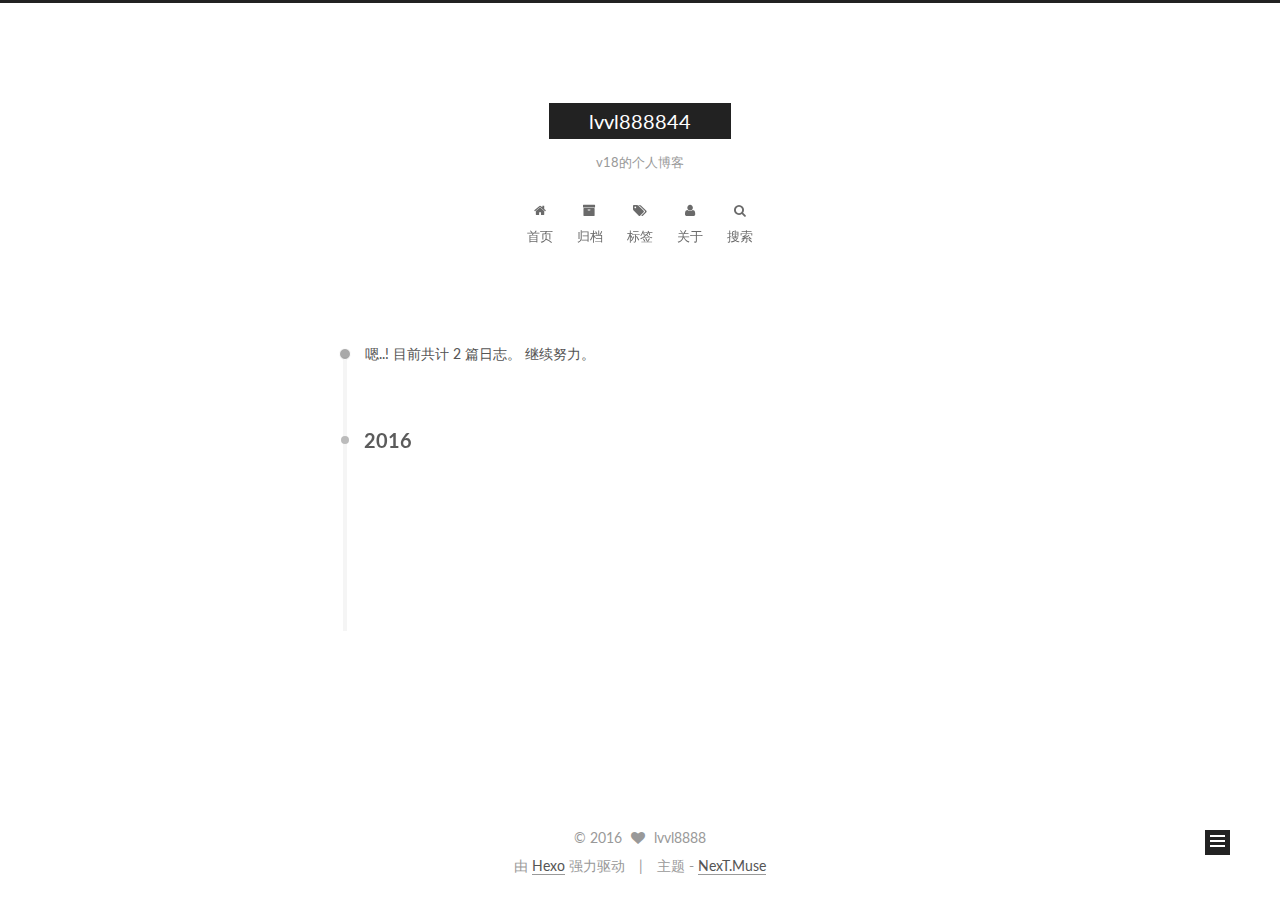
==== commit d9a1119e: "Site updated: 2016-05-21 16:39:31" ====
--- a/archives/index.html
+++ b/archives/index.html
@@ -84,15 +84,15 @@
 
 
 
-<meta name="description" content="lvvl8888 v18">
+<meta name="description" content="天朝子民科学上网，google大法破城墙">
 <meta property="og:type" content="website">
-<meta property="og:title" content="lvvl8888">
+<meta property="og:title" content="lvvl888844">
 <meta property="og:url" content="http://yoursite.com/archives/index.html">
-<meta property="og:site_name" content="lvvl8888">
-<meta property="og:description" content="lvvl8888 v18">
+<meta property="og:site_name" content="lvvl888844">
+<meta property="og:description" content="天朝子民科学上网，google大法破城墙">
 <meta name="twitter:card" content="summary">
-<meta name="twitter:title" content="lvvl8888">
-<meta name="twitter:description" content="lvvl8888 v18">
+<meta name="twitter:title" content="lvvl888844">
+<meta name="twitter:description" content="天朝子民科学上网，google大法破城墙">
 
 
 
@@ -100,7 +100,7 @@
   var NexT = window.NexT || {};
   var CONFIG = {
     scheme: 'Muse',
-    sidebar: {"position":"left","display":"post"},
+    sidebar: {"position":"right","display":"post"},
     fancybox: true,
     motion: true,
     duoshuo: {
@@ -110,7 +110,7 @@
   };
 </script>
 
-  <title> 归档 | lvvl8888 </title>
+  <title> 归档 | lvvl888844 </title>
 </head>
 
 <body itemscope itemtype="http://schema.org/WebPage" lang="zh-Hans">
@@ -131,7 +131,7 @@
     
   
 
-  <div class="container one-collumn sidebar-position-left  page-archive  ">
+  <div class="container one-collumn sidebar-position-right  page-archive  ">
     <div class="headband"></div>
 
     <header id="header" class="header" itemscope itemtype="http://schema.org/WPHeader">
@@ -141,7 +141,7 @@
   <div class="custom-logo-site-title">
     <a href="/"  class="brand" rel="start">
       <span class="logo-line-before"><i></i></span>
-      <span class="site-title">lvvl8888</span>
+      <span class="site-title">lvvl888844</span>
       <span class="logo-line-after"><i></i></span>
     </a>
   </div>
@@ -183,6 +183,16 @@
         </li>
       
         
+        <li class="menu-item menu-item-tags">
+          <a href="/tags" rel="section">
+            
+              <i class="menu-item-icon fa fa-fw fa-tags"></i> <br />
+            
+            标签
+          </a>
+        </li>
+      
+        
         <li class="menu-item menu-item-about">
           <a href="/about" rel="section">
             
@@ -193,32 +203,12 @@
         </li>
       
         
-        <li class="menu-item menu-item-categories">
-          <a href="/categories" rel="section">
-            
-              <i class="menu-item-icon fa fa-fw fa-th"></i> <br />
-            
-            分类
-          </a>
-        </li>
-      
-        
-        <li class="menu-item menu-item-tags">
-          <a href="/tags" rel="section">
-            
-              <i class="menu-item-icon fa fa-fw fa-tags"></i> <br />
-            
-            标签
-          </a>
-        </li>
-      
-        
-        <li class="menu-item menu-item-something">
-          <a href="/something" rel="section">
-            
-              <i class="menu-item-icon fa fa-fw fa-question-circle"></i> <br />
-            
-            有料
+        <li class="menu-item menu-item-search">
+          <a href="/search" rel="section">
+            
+              <i class="menu-item-icon fa fa-fw fa-search"></i> <br />
+            
+            搜索
           </a>
         </li>
       
@@ -366,10 +356,10 @@
       <section class="site-overview sidebar-panel  sidebar-panel-active ">
         <div class="site-author motion-element" itemprop="author" itemscope itemtype="http://schema.org/Person">
           <img class="site-author-image" itemprop="image"
-               src="/images/avatar.gif"
+               src="/images/psb-21.jpeg"
                alt="lvvl8888" />
           <p class="site-author-name" itemprop="name">lvvl8888</p>
-          <p class="site-description motion-element" itemprop="description">lvvl8888 v18</p>
+          <p class="site-description motion-element" itemprop="description">天朝子民科学上网，google大法破城墙</p>
         </div>
         <nav class="site-state motion-element">
           <div class="site-state-item site-state-posts">
@@ -381,10 +371,10 @@
 
           
             <div class="site-state-item site-state-categories">
-              <a href="/categories">
+              
                 <span class="site-state-item-count">1</span>
                 <span class="site-state-item-name">分类</span>
-              </a>
+              
             </div>
           
 
--- a/css/main.css
+++ b/css/main.css
@@ -1548,7 +1548,7 @@
   width: 4px;
   height: 4px;
   border-radius: 50%;
-  background: #d4c159;
+  background: #8bb4e7;
 }
 .links-of-blogroll {
   font-size: 13px;
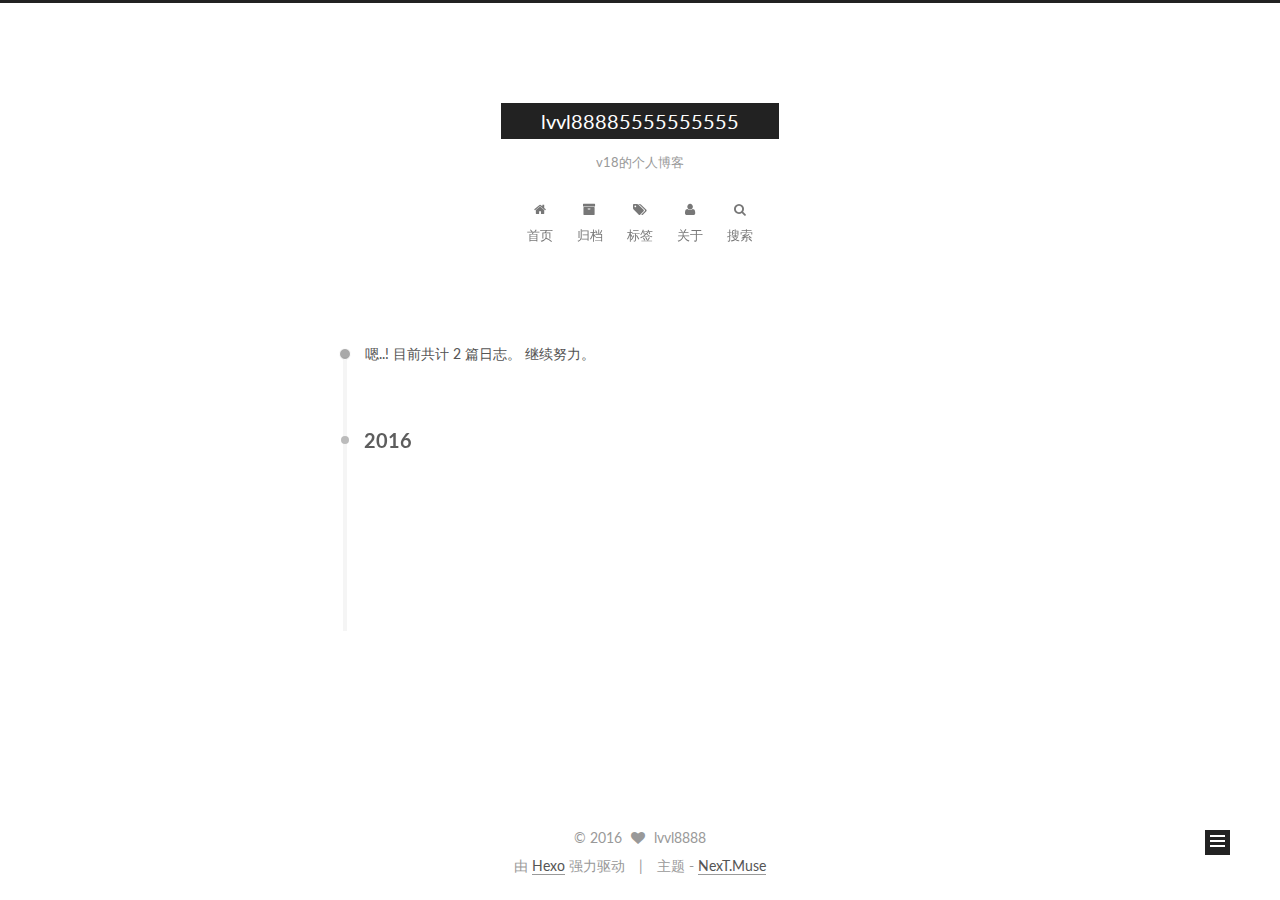
==== commit e1511372: "Site updated: 2016-05-21 18:14:02" ====
--- a/archives/index.html
+++ b/archives/index.html
@@ -86,12 +86,12 @@
 
 <meta name="description" content="天朝子民科学上网，google大法破城墙">
 <meta property="og:type" content="website">
-<meta property="og:title" content="lvvl888844">
+<meta property="og:title" content="lvvl88885555555555">
 <meta property="og:url" content="http://yoursite.com/archives/index.html">
-<meta property="og:site_name" content="lvvl888844">
+<meta property="og:site_name" content="lvvl88885555555555">
 <meta property="og:description" content="天朝子民科学上网，google大法破城墙">
 <meta name="twitter:card" content="summary">
-<meta name="twitter:title" content="lvvl888844">
+<meta name="twitter:title" content="lvvl88885555555555">
 <meta name="twitter:description" content="天朝子民科学上网，google大法破城墙">
 
 
@@ -110,7 +110,7 @@
   };
 </script>
 
-  <title> 归档 | lvvl888844 </title>
+  <title> 归档 | lvvl88885555555555 </title>
 </head>
 
 <body itemscope itemtype="http://schema.org/WebPage" lang="zh-Hans">
@@ -118,6 +118,16 @@
   
 
 
+
+  <script type="text/javascript">
+    var _hmt = _hmt || [];
+    (function() {
+      var hm = document.createElement("script");
+      hm.src = "//hm.baidu.com/hm.js?e44cf04b6230d3139722d332342a7f45";
+      var s = document.getElementsByTagName("script")[0];
+      s.parentNode.insertBefore(hm, s);
+    })();
+  </script>
 
 
 
@@ -141,7 +151,7 @@
   <div class="custom-logo-site-title">
     <a href="/"  class="brand" rel="start">
       <span class="logo-line-before"><i></i></span>
-      <span class="site-title">lvvl888844</span>
+      <span class="site-title">lvvl88885555555555</span>
       <span class="logo-line-after"><i></i></span>
     </a>
   </div>
@@ -515,9 +525,28 @@
 
   
 
-
-
-  
+  
+    
+  
+
+  <script type="text/javascript">
+    var duoshuoQuery = {short_name:"lvvl8888"};
+    (function() {
+      var ds = document.createElement('script');
+      ds.type = 'text/javascript';ds.async = true;
+      ds.id = 'duoshuo-script';
+      ds.src = (document.location.protocol == 'https:' ? 'https:' : 'http:') + '//static.duoshuo.com/embed.js';
+      ds.charset = 'UTF-8';
+      (document.getElementsByTagName('head')[0]
+      || document.getElementsByTagName('body')[0]).appendChild(ds);
+    })();
+  </script>
+
+  
+    
+  
+
+
 
 
 
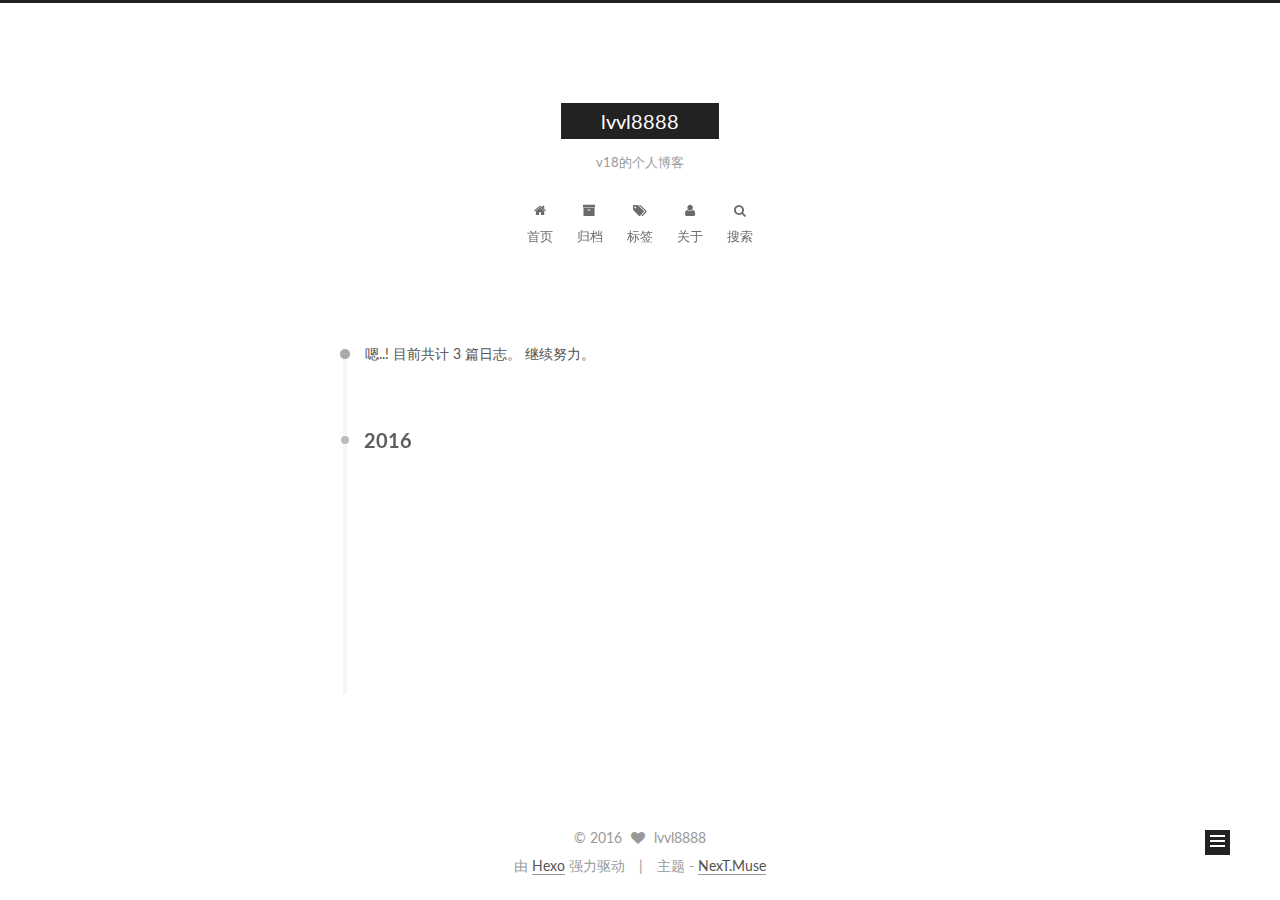
==== commit c2ea458f: "Site updated: 2016-05-24 12:48:24" ====
--- a/archives/index.html
+++ b/archives/index.html
@@ -86,12 +86,12 @@
 
 <meta name="description" content="天朝子民科学上网，google大法破城墙">
 <meta property="og:type" content="website">
-<meta property="og:title" content="lvvl88885555555555">
+<meta property="og:title" content="lvvl8888">
 <meta property="og:url" content="http://yoursite.com/archives/index.html">
-<meta property="og:site_name" content="lvvl88885555555555">
+<meta property="og:site_name" content="lvvl8888">
 <meta property="og:description" content="天朝子民科学上网，google大法破城墙">
 <meta name="twitter:card" content="summary">
-<meta name="twitter:title" content="lvvl88885555555555">
+<meta name="twitter:title" content="lvvl8888">
 <meta name="twitter:description" content="天朝子民科学上网，google大法破城墙">
 
 
@@ -110,7 +110,7 @@
   };
 </script>
 
-  <title> 归档 | lvvl88885555555555 </title>
+  <title> 归档 | lvvl8888 </title>
 </head>
 
 <body itemscope itemtype="http://schema.org/WebPage" lang="zh-Hans">
@@ -118,16 +118,6 @@
   
 
 
-
-  <script type="text/javascript">
-    var _hmt = _hmt || [];
-    (function() {
-      var hm = document.createElement("script");
-      hm.src = "//hm.baidu.com/hm.js?e44cf04b6230d3139722d332342a7f45";
-      var s = document.getElementsByTagName("script")[0];
-      s.parentNode.insertBefore(hm, s);
-    })();
-  </script>
 
 
 
@@ -151,7 +141,7 @@
   <div class="custom-logo-site-title">
     <a href="/"  class="brand" rel="start">
       <span class="logo-line-before"><i></i></span>
-      <span class="site-title">lvvl88885555555555</span>
+      <span class="site-title">lvvl8888</span>
       <span class="logo-line-after"><i></i></span>
     </a>
   </div>
@@ -248,7 +238,7 @@
       
         
       
-      嗯..! 目前共计 2 篇日志。 继续努力。
+      嗯..! 目前共计 3 篇日志。 继续努力。
     </span>
 
     
@@ -262,6 +252,43 @@
         <div class="collection-title">
           <h2 class="archive-year motion-element" id="archive-year-2016">2016</h2>
         </div>
+      
+      
+
+      
+
+  <article class="post post-type-normal" itemscope itemtype="http://schema.org/Article">
+    <header class="post-header">
+
+      <h1 class="post-title">
+        
+            <a class="post-title-link" href="/2016/05/24/markdown语法-小书匠版本lvvl/" itemprop="url">
+              
+                <span itemprop="name">markdown语法(小书匠版本lvvl)</span>
+              
+            </a>
+        
+      </h1>
+
+      <div class="post-meta">
+        <time class="post-time" itemprop="dateCreated"
+              datetime="2016-05-24T12:13:08+08:00"
+              content="2016-05-24" >
+          05-24
+        </time>
+      </div>
+
+    </header>
+  </article>
+
+
+
+    
+
+      
+      
+      
+
       
       
 
@@ -374,7 +401,7 @@
         <nav class="site-state motion-element">
           <div class="site-state-item site-state-posts">
             <a href="/archives">
-              <span class="site-state-item-count">2</span>
+              <span class="site-state-item-count">3</span>
               <span class="site-state-item-name">日志</span>
             </a>
           </div>
@@ -391,7 +418,7 @@
           
             <div class="site-state-item site-state-tags">
               <a href="/tags">
-                <span class="site-state-item-count">3</span>
+                <span class="site-state-item-count">4</span>
                 <span class="site-state-item-name">标签</span>
               </a>
             </div>
--- a/css/main.css
+++ b/css/main.css
@@ -1548,7 +1548,7 @@
   width: 4px;
   height: 4px;
   border-radius: 50%;
-  background: #8bb4e7;
+  background: #132fa8;
 }
 .links-of-blogroll {
   font-size: 13px;
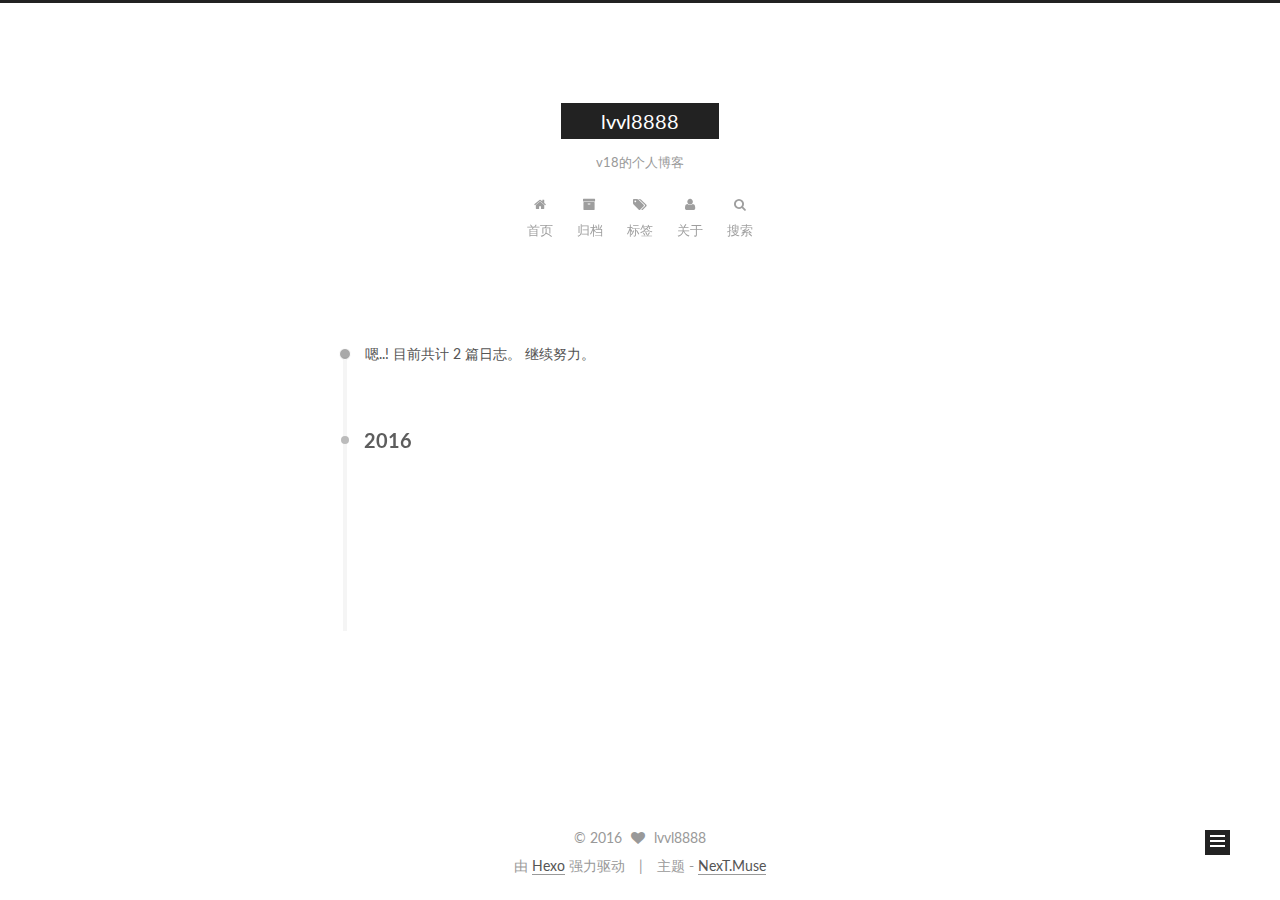
==== commit 658e738c: "Site updated: 2016-05-24 22:54:54" ====
--- a/archives/index.html
+++ b/archives/index.html
@@ -238,7 +238,7 @@
       
         
       
-      嗯..! 目前共计 3 篇日志。 继续努力。
+      嗯..! 目前共计 2 篇日志。 继续努力。
     </span>
 
     
@@ -252,43 +252,6 @@
         <div class="collection-title">
           <h2 class="archive-year motion-element" id="archive-year-2016">2016</h2>
         </div>
-      
-      
-
-      
-
-  <article class="post post-type-normal" itemscope itemtype="http://schema.org/Article">
-    <header class="post-header">
-
-      <h1 class="post-title">
-        
-            <a class="post-title-link" href="/2016/05/24/markdown语法-小书匠版本lvvl/" itemprop="url">
-              
-                <span itemprop="name">markdown语法(小书匠版本lvvl)</span>
-              
-            </a>
-        
-      </h1>
-
-      <div class="post-meta">
-        <time class="post-time" itemprop="dateCreated"
-              datetime="2016-05-24T12:13:08+08:00"
-              content="2016-05-24" >
-          05-24
-        </time>
-      </div>
-
-    </header>
-  </article>
-
-
-
-    
-
-      
-      
-      
-
       
       
 
@@ -401,7 +364,7 @@
         <nav class="site-state motion-element">
           <div class="site-state-item site-state-posts">
             <a href="/archives">
-              <span class="site-state-item-count">3</span>
+              <span class="site-state-item-count">2</span>
               <span class="site-state-item-name">日志</span>
             </a>
           </div>
@@ -418,7 +381,7 @@
           
             <div class="site-state-item site-state-tags">
               <a href="/tags">
-                <span class="site-state-item-count">4</span>
+                <span class="site-state-item-count">3</span>
                 <span class="site-state-item-name">标签</span>
               </a>
             </div>
--- a/css/main.css
+++ b/css/main.css
@@ -1548,7 +1548,7 @@
   width: 4px;
   height: 4px;
   border-radius: 50%;
-  background: #132fa8;
+  background: #b12678;
 }
 .links-of-blogroll {
   font-size: 13px;
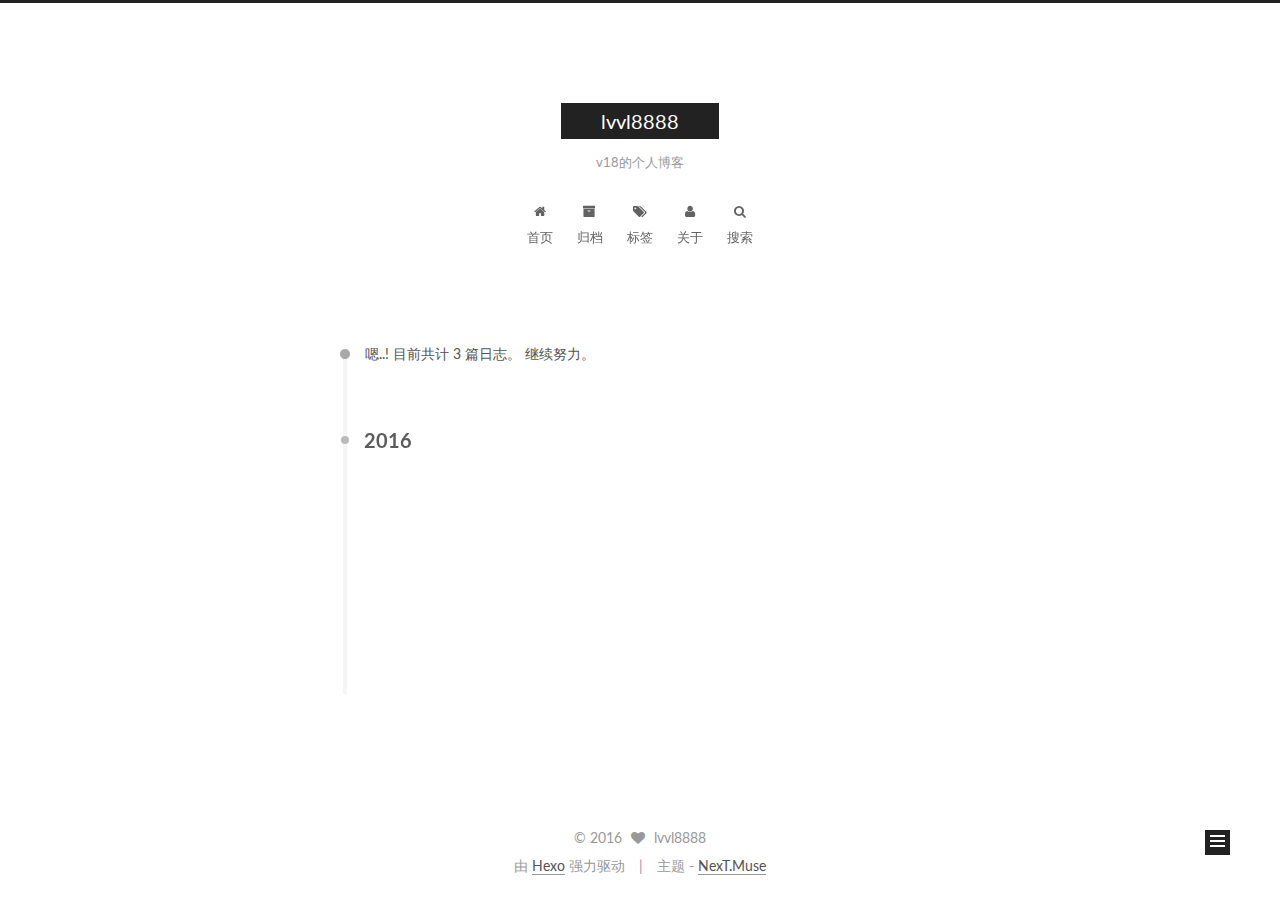
==== commit 57c72c99: "Site updated: 2016-05-24 23:29:18" ====
--- a/archives/index.html
+++ b/archives/index.html
@@ -238,7 +238,7 @@
       
         
       
-      嗯..! 目前共计 2 篇日志。 继续努力。
+      嗯..! 目前共计 3 篇日志。 继续努力。
     </span>
 
     
@@ -252,6 +252,43 @@
         <div class="collection-title">
           <h2 class="archive-year motion-element" id="archive-year-2016">2016</h2>
         </div>
+      
+      
+
+      
+
+  <article class="post post-type-normal" itemscope itemtype="http://schema.org/Article">
+    <header class="post-header">
+
+      <h1 class="post-title">
+        
+            <a class="post-title-link" href="/2016/05/24/Markdown语法-Typora-mac版/" itemprop="url">
+              
+                <span itemprop="name">Markdown语法(Typora+mac版)lvvl</span>
+              
+            </a>
+        
+      </h1>
+
+      <div class="post-meta">
+        <time class="post-time" itemprop="dateCreated"
+              datetime="2016-05-24T14:45:49+08:00"
+              content="2016-05-24" >
+          05-24
+        </time>
+      </div>
+
+    </header>
+  </article>
+
+
+
+    
+
+      
+      
+      
+
       
       
 
@@ -364,7 +401,7 @@
         <nav class="site-state motion-element">
           <div class="site-state-item site-state-posts">
             <a href="/archives">
-              <span class="site-state-item-count">2</span>
+              <span class="site-state-item-count">3</span>
               <span class="site-state-item-name">日志</span>
             </a>
           </div>
--- a/css/main.css
+++ b/css/main.css
@@ -1548,7 +1548,7 @@
   width: 4px;
   height: 4px;
   border-radius: 50%;
-  background: #b12678;
+  background: #3e1d6f;
 }
 .links-of-blogroll {
   font-size: 13px;
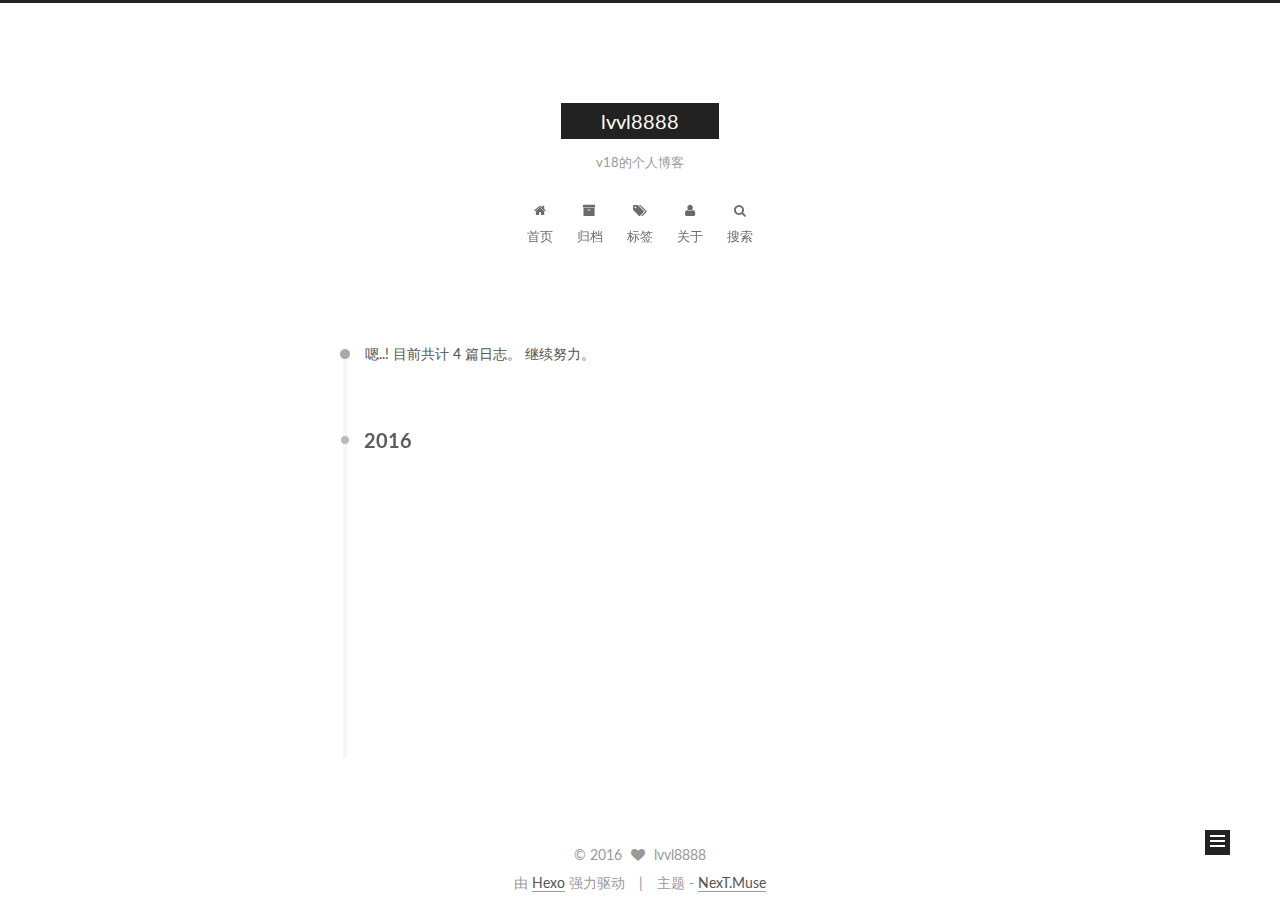
==== commit 298e9ef8: "Site updated: 2016-05-25 01:15:12" ====
--- a/archives/index.html
+++ b/archives/index.html
@@ -238,7 +238,7 @@
       
         
       
-      嗯..! 目前共计 3 篇日志。 继续努力。
+      嗯..! 目前共计 4 篇日志。 继续努力。
     </span>
 
     
@@ -252,6 +252,43 @@
         <div class="collection-title">
           <h2 class="archive-year motion-element" id="archive-year-2016">2016</h2>
         </div>
+      
+      
+
+      
+
+  <article class="post post-type-normal" itemscope itemtype="http://schema.org/Article">
+    <header class="post-header">
+
+      <h1 class="post-title">
+        
+            <a class="post-title-link" href="/2016/05/25/abc/" itemprop="url">
+              
+                <span itemprop="name">abc</span>
+              
+            </a>
+        
+      </h1>
+
+      <div class="post-meta">
+        <time class="post-time" itemprop="dateCreated"
+              datetime="2016-05-25T01:01:20+08:00"
+              content="2016-05-25" >
+          05-25
+        </time>
+      </div>
+
+    </header>
+  </article>
+
+
+
+    
+
+      
+      
+      
+
       
       
 
@@ -401,7 +438,7 @@
         <nav class="site-state motion-element">
           <div class="site-state-item site-state-posts">
             <a href="/archives">
-              <span class="site-state-item-count">3</span>
+              <span class="site-state-item-count">4</span>
               <span class="site-state-item-name">日志</span>
             </a>
           </div>
@@ -418,7 +455,7 @@
           
             <div class="site-state-item site-state-tags">
               <a href="/tags">
-                <span class="site-state-item-count">3</span>
+                <span class="site-state-item-count">4</span>
                 <span class="site-state-item-name">标签</span>
               </a>
             </div>
--- a/css/main.css
+++ b/css/main.css
@@ -1548,7 +1548,7 @@
   width: 4px;
   height: 4px;
   border-radius: 50%;
-  background: #3e1d6f;
+  background: #58e7ff;
 }
 .links-of-blogroll {
   font-size: 13px;
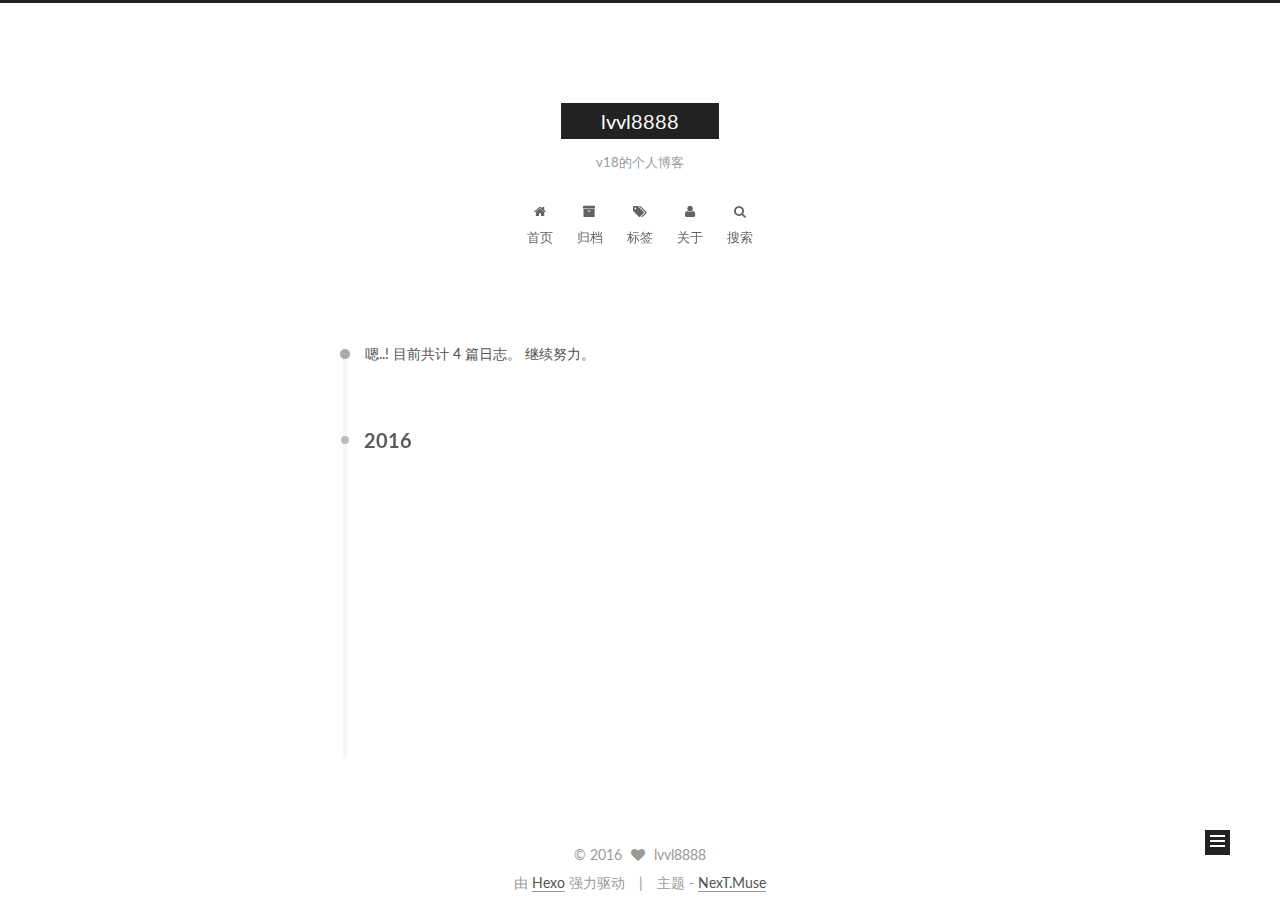
==== commit a96d004c: "Site updated: 2016-05-25 01:19:53" ====
--- a/archives/index.html
+++ b/archives/index.html
@@ -264,7 +264,7 @@
         
             <a class="post-title-link" href="/2016/05/25/abc/" itemprop="url">
               
-                <span itemprop="name">abc</span>
+                <span itemprop="name">abc123</span>
               
             </a>
         
